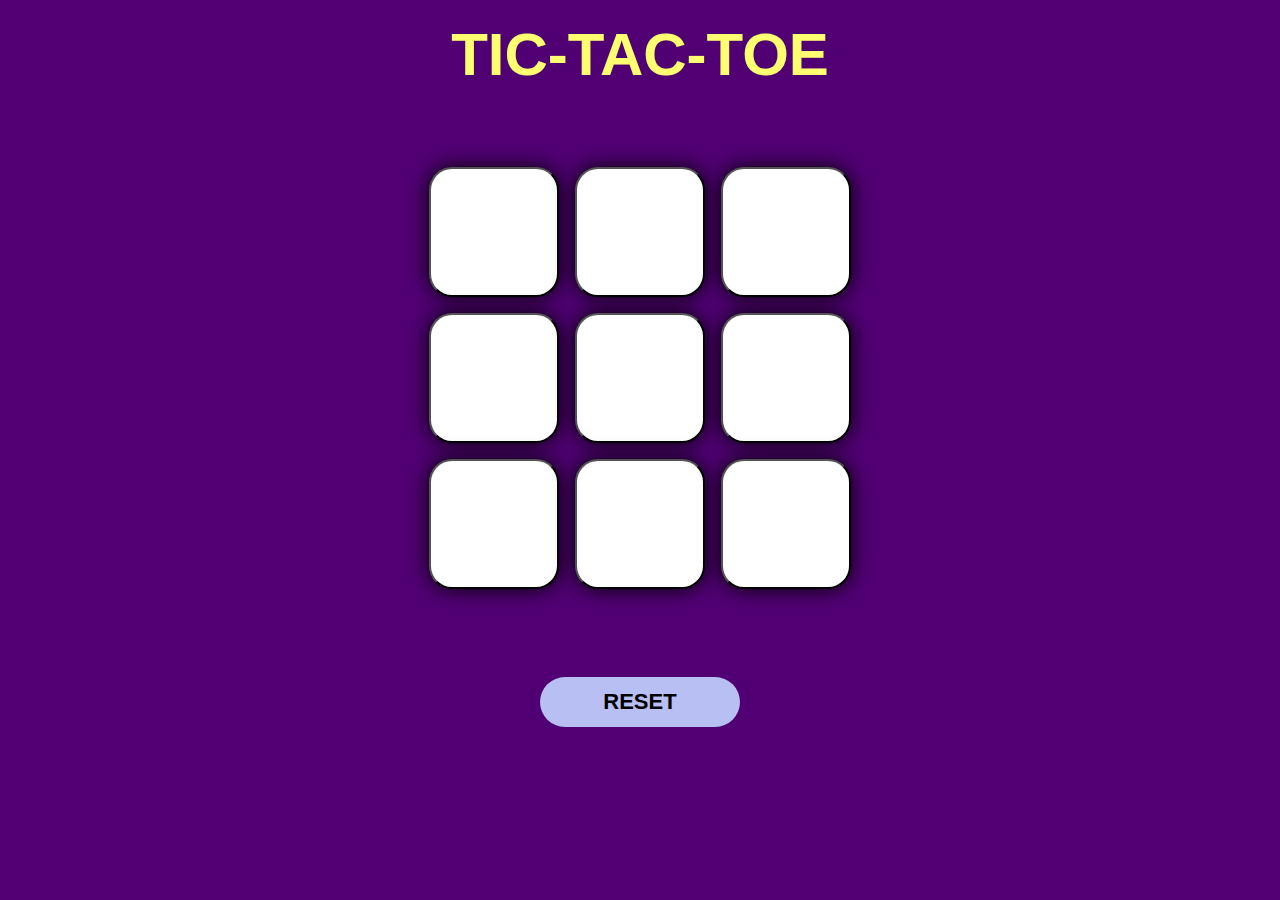
==== index.html @ f84e5b9f "html, css and js file addition" ====
<!DOCTYPE html>
<html lang="en">
<head>
    <meta charset="UTF-8">
    <meta name="viewport" content="width=device-width, initial-scale=1.0">
    <title>Tic-Tac-Toe</title>
    <link rel="stylesheet" href="style.css">
</head>
<body>
    <h1>TIC-TAC-TOE</h1>
    <div class="msg-container box hide">
    <p></p>
    <div class="msg-container">
        Start New Game!<br>
        <button class="new-game"><b>Click Here</b></button>
    </div></div>
    <div class="main">
        <button class="boxes"></button>
        <button class="boxes"></button>
        <button class="boxes"></button>
        <button class="boxes"></button>
        <button class="boxes"></button>
        <button class="boxes"></button>
        <button class="boxes"></button>
        <button class="boxes"></button>
        <button class="boxes"></button>
    </div>
    <button class="reset"><b>RESET</b></button>
<script src="script.js"></script></body>
</html>
---- style.css ----
*{
    margin: 0;
    padding: 0;
}
body{
    background-color: #500073;
    color: white;
    font-family:'Segoe UI', Tahoma, Geneva, Verdana, sans-serif;
    text-align: center;
}
h1{
    font-size: 60px;
    color: rgb(255, 255, 112);
    margin: 20px;
}
.box{
    height: 250px;
    padding: 5px;
    width: 500px;
    margin: auto;
    background-color: #2A004E;
}
p{
    font-size: 60px;
    font-family:Georgia, 'Times New Roman', Times, serif;
    margin: 20px;
    color: pink;
    font-style:italic;
}
.msg-container{
    font-size: 30px;
}
.reset,.new-game{
    margin: 10px;
    font-size: 22px;
    color: rgb(0, 0, 0);
    background-color: rgb(183, 191, 243);
    padding:10px;
    width: 200px;
    height: 50px;
    border-radius: 100px;
    border: none; 
}
.main{
    display: flex;
    justify-content: center;
    flex-wrap: wrap;
    width:60vh;
    margin: 70px auto;
}
.boxes{
    color: rgb(132, 5, 96);
    font-size: 80px;
    cursor: pointer;
    margin: 8px;
    height: 130px;
    width:130px;
    background-color: white;
    border-radius: 23px;
    box-shadow: 0 0 20px 0 black;
}
.hide{
display:none;
}
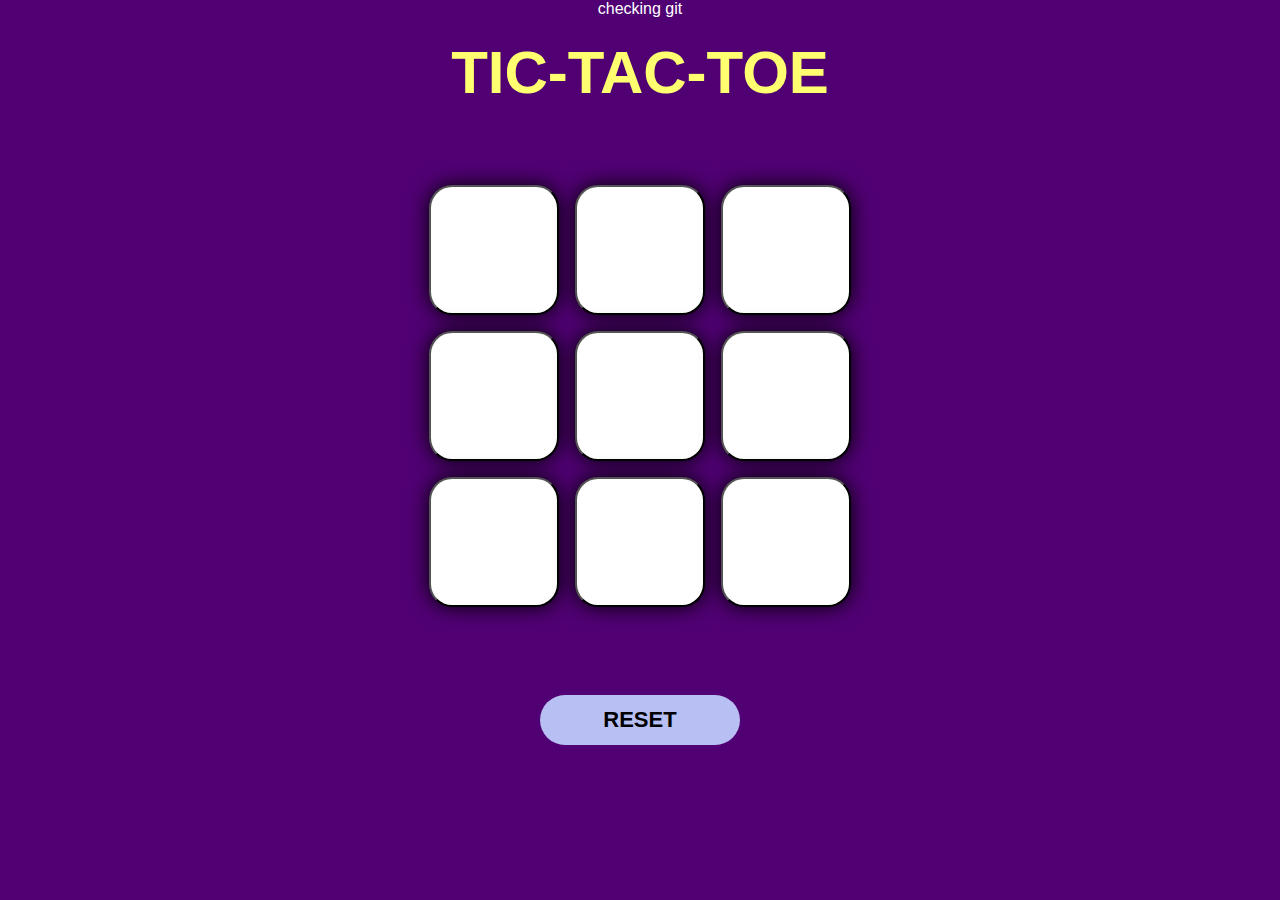
==== commit 8209d3e5: "just checking working on git" ====
--- a/index.html
+++ b/index.html
@@ -4,7 +4,7 @@
     <meta charset="UTF-8">
     <meta name="viewport" content="width=device-width, initial-scale=1.0">
     <title>Tic-Tac-Toe</title>
-    <link rel="stylesheet" href="style.css">
+    <link rel="stylesheet" href="style.css">checking git
 </head>
 <body>
     <h1>TIC-TAC-TOE</h1>
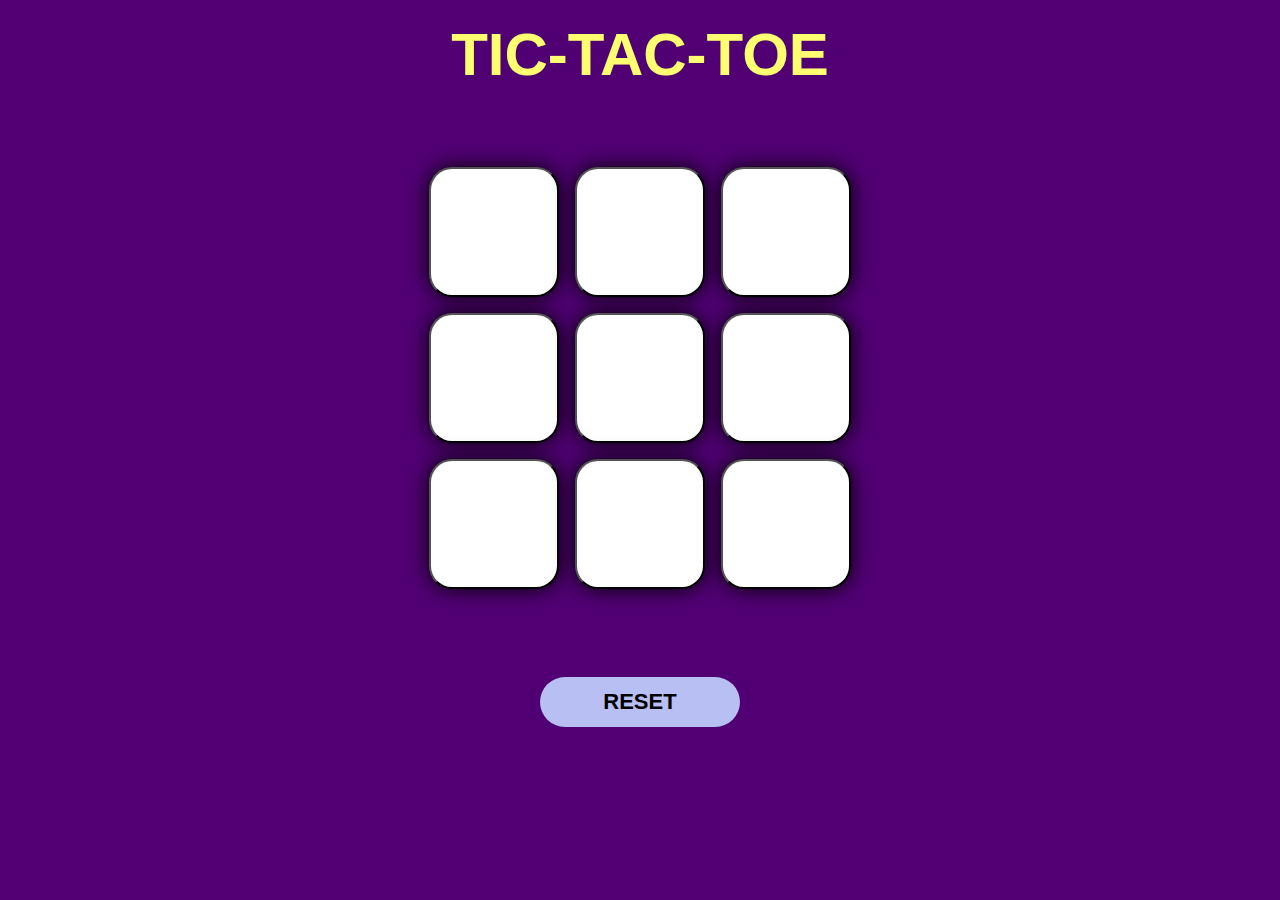
==== commit 82de547d: "removing fault" ====
--- a/index.html
+++ b/index.html
@@ -4,7 +4,7 @@
     <meta charset="UTF-8">
     <meta name="viewport" content="width=device-width, initial-scale=1.0">
     <title>Tic-Tac-Toe</title>
-    <link rel="stylesheet" href="style.css">checking git
+    <link rel="stylesheet" href="style.css">
 </head>
 <body>
     <h1>TIC-TAC-TOE</h1>
